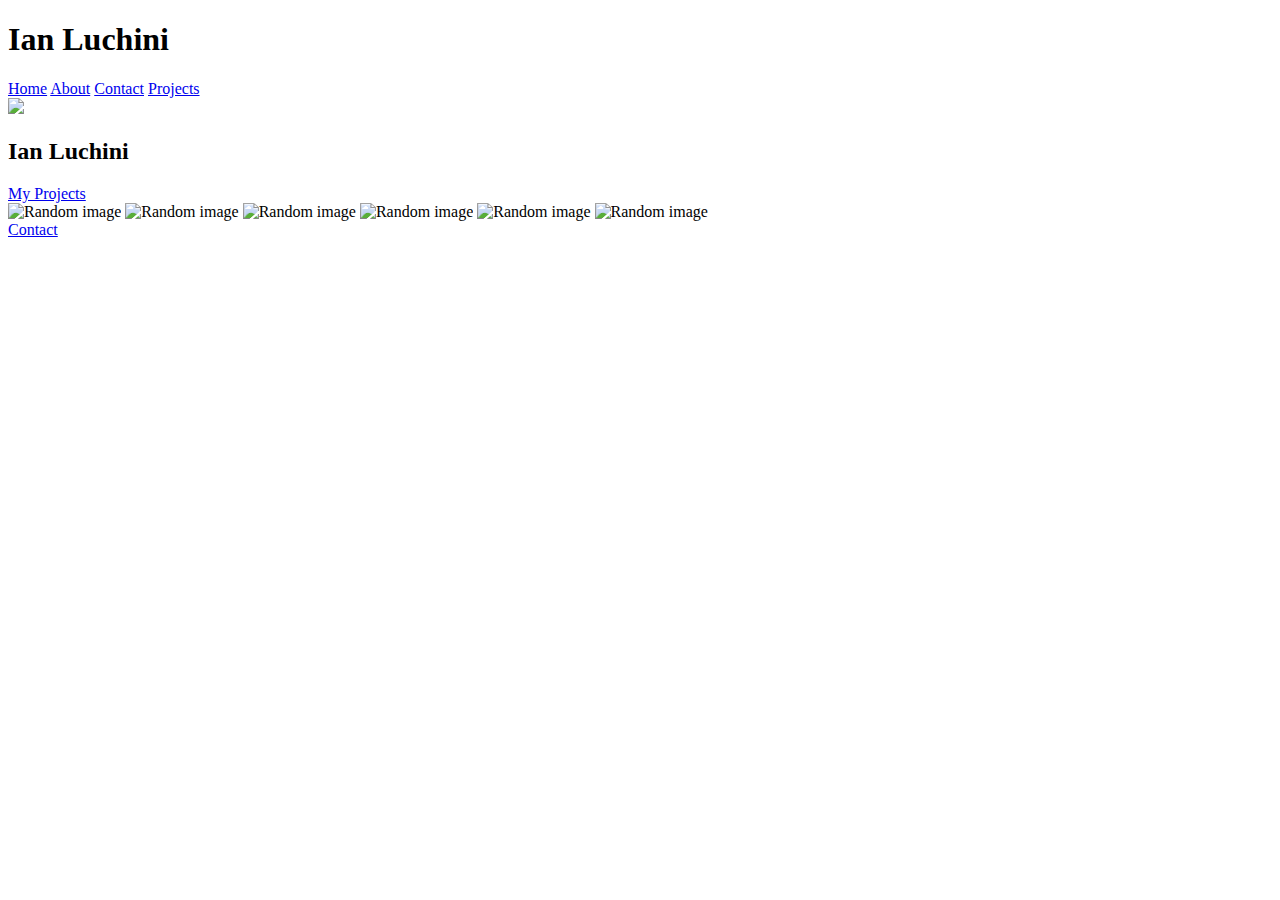
==== index.html @ b336a135 "Accidentally only commited and pushed style sheets" ====
<!DOCTYPE html>
<html lang="en">
    <head>
        <meta charset="UTF-8">
        <meta name="viewport" content="width=device-width, initial-scale=1.0">
        <link rel="stylesheet" href="./style/index.css">
        <link href="https://fonts.googleapis.com/css2?family=Work+Sans:wght@200;300;400;500;600;700;800;900&display=swap" rel="stylesheet">
        <title>Document</title>
    </head>
    <body>
        <header>
            <h1>Ian Luchini</h1>
            <nav>
                <a href="index.html">Home</a>
                <a href="about.html">About</a>
                <a href="contact.html">Contact</a>
                <a href="projects.html">Projects</a>        
            </nav>
        </header>
        <section>
            <img src="https://picsum.photos/600/400">
            <div class="image-text"> 
                <h2>Ian Luchini</h2>
                <div>
                    <a href="projects.html">My Projects</a>                    
                </div>
            </div>
        </section>        
        <section>
            <img src="https://picsum.photos/200" alt="Random image"/>
            <img src="https://picsum.photos/200" alt="Random image"/>
            <img src="https://picsum.photos/200" alt="Random image"/>
            <img src="https://picsum.photos/200" alt="Random image"/>
            <img src="https://picsum.photos/200" alt="Random image"/>
            <img src="https://picsum.photos/200" alt="Random image"/>
        </section>
        <footer>
            <a href="contact.html">Contact</a>
        </footer>
    </body>
</html>
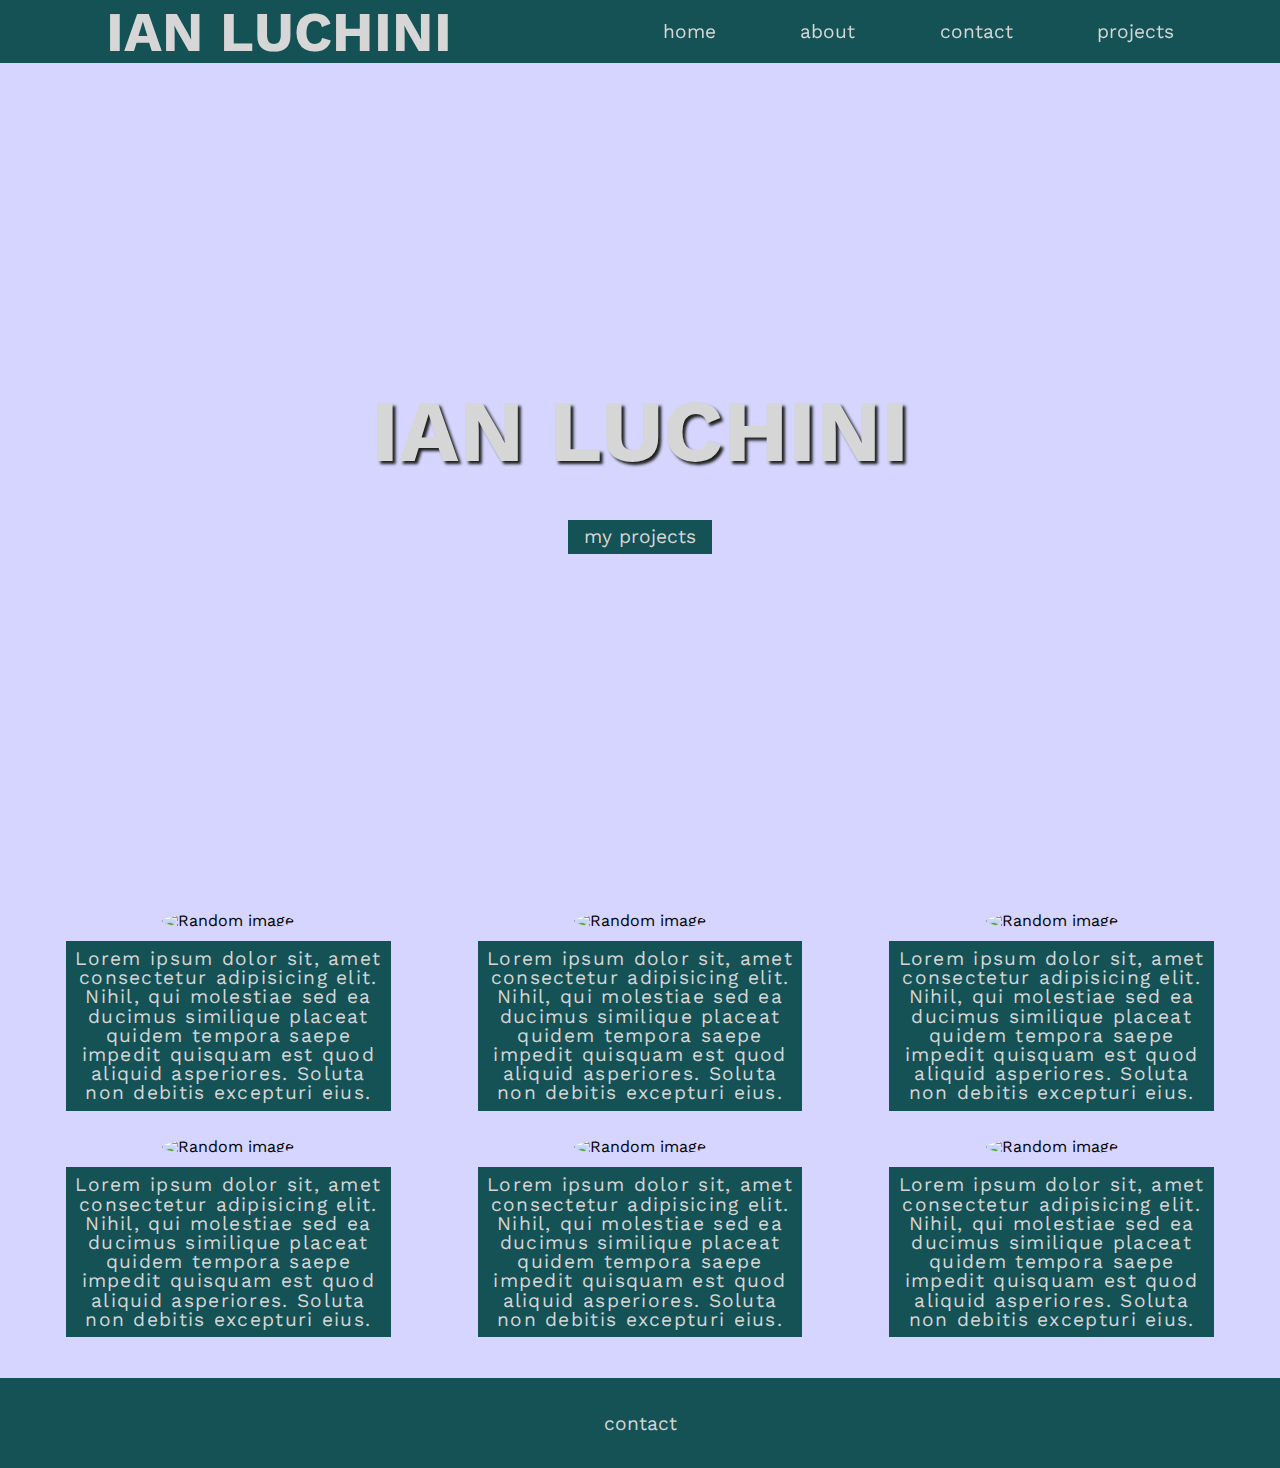
==== commit 16ee4260: "redesigned UI and made it responsive" ====
--- a/index.html
+++ b/index.html
@@ -9,30 +9,55 @@
     </head>
     <body>
         <header>
-            <h1>Ian Luchini</h1>
             <nav>
-                <a href="index.html">Home</a>
-                <a href="about.html">About</a>
-                <a href="contact.html">Contact</a>
-                <a href="projects.html">Projects</a>        
+                <h1>Ian Luchini</h1>
+                <ul class="links">
+                    <li>
+                        <a href="index.html">Home</a>                        
+                    </li>
+                    <li>
+                        <a href="about.html">About</a>
+                    </li>
+                    <li>
+                        <a href="contact.html">Contact</a>
+                    </li>
+                    <li>
+                        <a href="projects.html">Projects</a>        
+                    </li>
+                </ul>
             </nav>
-        </header>
-        <section>
-            <img src="https://picsum.photos/600/400">
             <div class="image-text"> 
-                <h2>Ian Luchini</h2>
                 <div>
+                    <h2>Ian Luchini</h2>
                     <a href="projects.html">My Projects</a>                    
                 </div>
             </div>
-        </section>        
-        <section>
-            <img src="https://picsum.photos/200" alt="Random image"/>
-            <img src="https://picsum.photos/200" alt="Random image"/>
-            <img src="https://picsum.photos/200" alt="Random image"/>
-            <img src="https://picsum.photos/200" alt="Random image"/>
-            <img src="https://picsum.photos/200" alt="Random image"/>
-            <img src="https://picsum.photos/200" alt="Random image"/>
+        </header>     
+        <section id="projects">
+            <div class="projects-image">
+                <img src="https://picsum.photos/700" alt="Random image"/>
+                <p>Lorem ipsum dolor sit, amet consectetur adipisicing elit. Nihil, qui molestiae sed ea ducimus similique placeat quidem tempora saepe impedit quisquam est quod aliquid asperiores. Soluta non debitis excepturi eius.</p>
+            </div>
+            <div class="projects-image">
+                <img src="https://picsum.photos/700" alt="Random image"/>
+                <p>Lorem ipsum dolor sit, amet consectetur adipisicing elit. Nihil, qui molestiae sed ea ducimus similique placeat quidem tempora saepe impedit quisquam est quod aliquid asperiores. Soluta non debitis excepturi eius.</p>
+            </div>
+            <div class="projects-image">
+                <img src="https://picsum.photos/700" alt="Random image"/>
+                <p>Lorem ipsum dolor sit, amet consectetur adipisicing elit. Nihil, qui molestiae sed ea ducimus similique placeat quidem tempora saepe impedit quisquam est quod aliquid asperiores. Soluta non debitis excepturi eius.</p>
+            </div>
+            <div class="projects-image">
+                <img src="https://picsum.photos/700" alt="Random image"/>
+                <p>Lorem ipsum dolor sit, amet consectetur adipisicing elit. Nihil, qui molestiae sed ea ducimus similique placeat quidem tempora saepe impedit quisquam est quod aliquid asperiores. Soluta non debitis excepturi eius.</p>
+            </div>
+            <div class="projects-image">
+                <img src="https://picsum.photos/700" alt="Random image"/>
+                <p>Lorem ipsum dolor sit, amet consectetur adipisicing elit. Nihil, qui molestiae sed ea ducimus similique placeat quidem tempora saepe impedit quisquam est quod aliquid asperiores. Soluta non debitis excepturi eius.</p>
+            </div>
+            <div class="projects-image">
+                <img src="https://picsum.photos/700" alt="Random image"/>
+                <p>Lorem ipsum dolor sit, amet consectetur adipisicing elit. Nihil, qui molestiae sed ea ducimus similique placeat quidem tempora saepe impedit quisquam est quod aliquid asperiores. Soluta non debitis excepturi eius.</p>
+            </div>
         </section>
         <footer>
             <a href="contact.html">Contact</a>
--- a/style/index.css
+++ b/style/index.css
@@ -0,0 +1,208 @@
+/* http://meyerweb.com/eric/tools/css/reset/ 
+   v2.0 | 20110126
+   License: none (public domain)
+*/
+
+html, body, div, span, applet, object, iframe,
+h1, h2, h3, h4, h5, h6, p, blockquote, pre,
+a, abbr, acronym, address, big, cite, code,
+del, dfn, em, img, ins, kbd, q, s, samp,
+small, strike, strong, sub, sup, tt, var,
+b, u, i, center,
+dl, dt, dd, ol, ul, li,
+fieldset, form, label, legend,
+table, caption, tbody, tfoot, thead, tr, th, td,
+article, aside, canvas, details, embed, 
+figure, figcaption, footer, header, hgroup, 
+menu, nav, output, ruby, section, summary,
+time, mark, audio, video {
+	margin: 0;
+	padding: 0;
+	border: 0;
+	font-size: 100%;
+	font: inherit;
+	vertical-align: baseline;
+}
+/* HTML5 display-role reset for older browsers */
+article, aside, details, figcaption, figure, 
+footer, header, hgroup, menu, nav, section {
+	display: block;
+}
+body {
+	line-height: 1;
+}
+ol, ul {
+	list-style: none;
+}
+blockquote, q {
+	quotes: none;
+}
+blockquote:before, blockquote:after,
+q:before, q:after {
+	content: '';
+	content: none;
+}
+table {
+	border-collapse: collapse;
+	border-spacing: 0;
+}
+
+
+/* Eric Meyer's reset above. 
+
+    Styling below           */
+
+* {
+    box-sizing: border-box;
+    border: thin grey solid;
+    max-width: 100%;
+    border: thin solid grey;
+}
+a {
+    text-decoration: none;
+    color: rgb(214, 214, 214);
+    text-transform: lowercase;
+    font-size: 1.2rem;
+}
+a:hover {
+    color: rgb(98, 98, 255);
+}
+body {
+    font-family: 'Work Sans', sans-serif;
+    background: rgb(213, 213, 255);
+}
+
+header {
+    width: 100%;
+    height: 100vh;
+    background-size: cover;
+    background-repeat: no-repeat;
+    background-position: center;
+    background-image: url('https://picsum.photos/2160/2160');
+    border-radius: 0 0 50% 50%;
+}
+nav {
+    display: flex;
+    justify-content: space-around;
+    flex-flow: row nowrap;
+    background: rgb(0, 68, 68, 0.9);
+    width: 100%;
+    height: 7vh;
+    align-items: center;
+    position: fixed;
+}
+.links {
+    display: flex;
+    justify-content: space-between;
+    width: 40%;
+}
+nav h1 {
+    font-size: 3.5rem;
+    font-weight: bold;
+    text-transform: uppercase;
+    color:  rgb(214, 214, 214);
+}
+
+.image-text {
+    display: flex;
+    justify-content: center;
+    align-items: center;
+    height: 100%;
+}
+
+.image-text div {
+    text-align: center;
+    line-height: 2;
+}
+
+.image-text h2 {
+    font-size: 5.5rem;
+    font-weight: bold;
+    text-transform: uppercase;
+    color:  rgb(214, 214, 214);
+    text-shadow: 3px 3px 3px rgb(32, 32, 32);
+}
+
+.image-text div a {
+    padding: 1% 3%;
+    background: rgb(0, 68, 68, 0.9);
+}
+
+
+/* Projects section */
+
+section {
+    margin: 1% 2%;
+    display: flex;
+    flex-flow: row wrap;
+    justify-content: space-between;
+}
+.projects-image img {
+    border-radius: 50%;
+}
+
+.projects-image {
+    width: 33%;
+    display: flex;
+    flex-flow: column wrap;
+    justify-content: space-between;
+    align-items: center;
+}
+.projects-image p {
+    text-align: center;
+    width: 80%;
+    margin: 3% 0 7% 0;
+    padding: 2%;
+    color: rgb(214, 214, 214);
+    background: rgb(0, 68, 68, 0.9);
+    font-size: 1.2rem;
+    letter-spacing: 1.3px;
+}
+
+/* footer */
+
+footer {
+    width: 100%;
+    height: 10vh;
+    background: rgb(0, 68, 68, 0.9); 
+    display: flex;
+    justify-content: center;
+    align-items: center;
+}
+
+/* media queries */
+
+
+@media (max-width: 800px) {
+    .projects-image p {
+        width: 85%;
+        font-size: 1rem;
+    }
+}
+
+@media (max-width: 720px) {
+    nav {
+        height: 9vh;
+        flex-flow: column wrap;
+        justify-content: space-evenly;
+        align-items: center;
+    }
+    nav h1 {
+        font-size: 2.5rem;
+    }
+    .links {
+        width: 90%;
+    }
+    .projects-image {
+        width: 100%;
+    }
+    .projects-image img {
+        width: 90%;
+    }
+    .image-text div h2 {
+        font-size: 3.5rem;
+    }
+    header {
+        height: 70vh;
+    }
+}